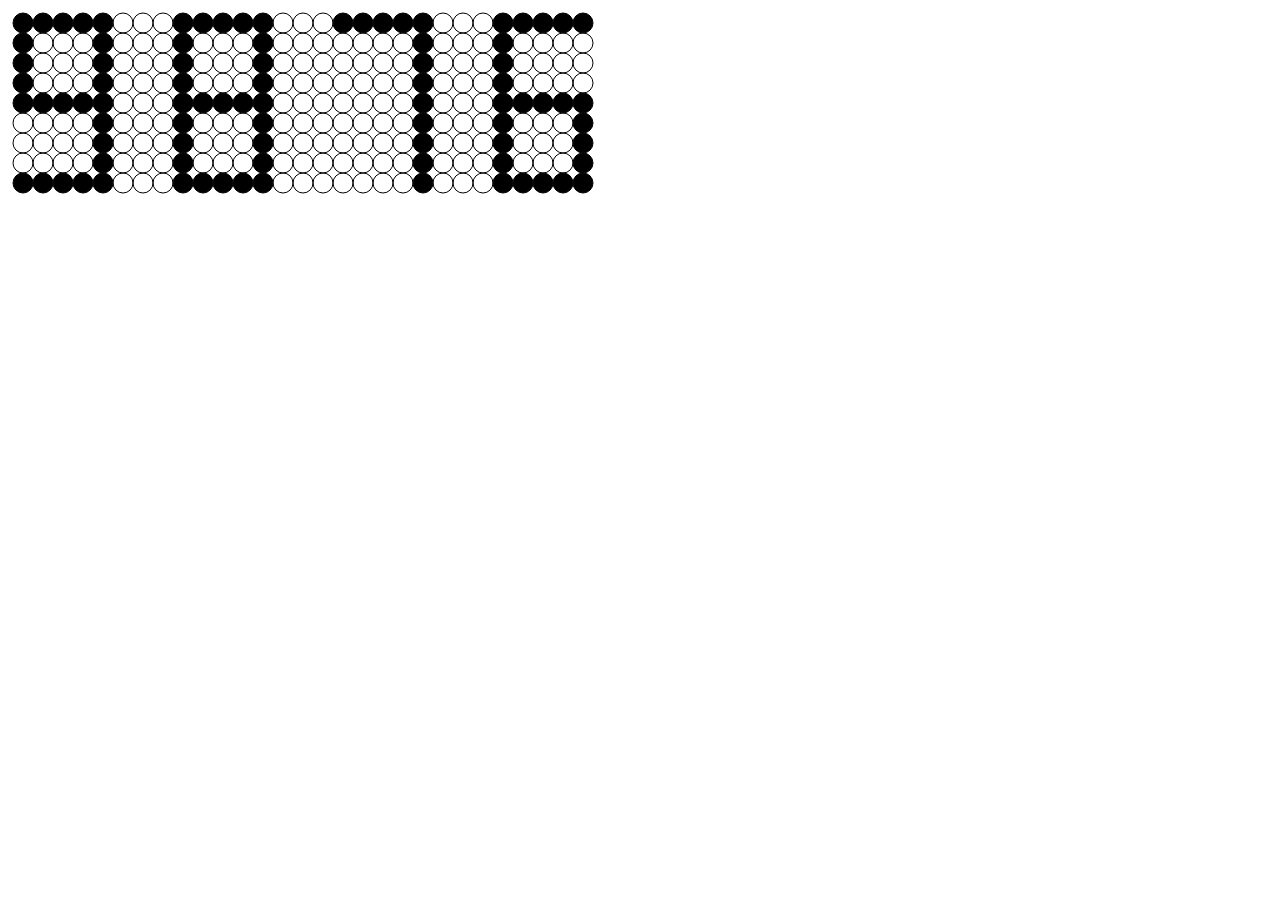
==== led-numbers/index.html @ cc3b3832 "Generate numbers from array in display" ====
<html>
    <head>
        <meta charset="utf-8">
        <title>LED Numbers</title>
        <link rel="stylesheet" href="style.css">
        <script src="https://ajax.googleapis.com/ajax/libs/jquery/3.3.1/jquery.min.js"></script>
        <script src="controls.js"></script>
    </head>
    <body>
        <div class="led-numbers">
            <div class="led-number">
                <svg width="800" height="600">
                    
                </svg>
        </div>
    </body>
    <script>
        // generate svg circle grid
        var svg = document.querySelector('svg');
        var svgNS = svg.namespaceURI;
        var circle;

        var paddingX = 15;
        var paddingY = 15;

        var r = 10;
        var dx = 2 * r;
        var dy = 2 * r;

        var n = 29;
        var m = 9;
        for (let i = 0; i < n; i++) {
            for (let j = 0; j < m; j++) {
                let cx = paddingX + dx * i;
                let cy = paddingY + dy * j;
                circle = document.createElementNS(svgNS, 'circle');
                circle.setAttributeNS(null, 'cx', cx);
                circle.setAttributeNS(null, 'cy', cy);
                circle.setAttributeNS(null, 'r', r);
                circle.setAttributeNS(null, 'fill', 'none');
                circle.setAttributeNS(null, 'stroke', 'black');
                circle.setAttributeNS(null, 'stroke-width', '1');
                circle.setAttributeNS(null, 'id', 'circle-' + i + '-' + j);
                svg.appendChild(circle);
            }
        }
    </script>
</html>
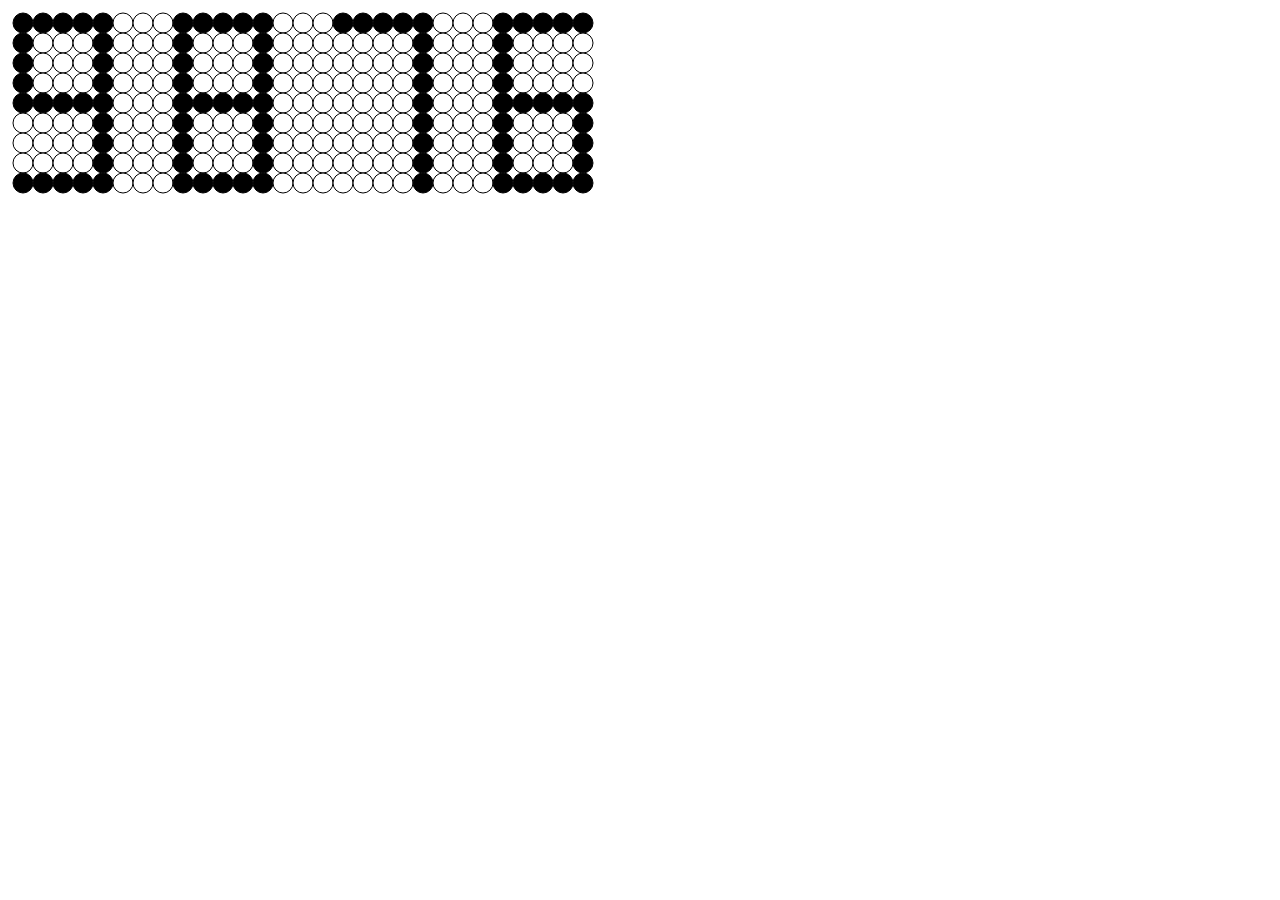
==== commit aee344ad: "Enable LED toggle on click" ====
--- a/led-numbers/index.html
+++ b/led-numbers/index.html
@@ -37,7 +37,7 @@
                 circle.setAttributeNS(null, 'cx', cx);
                 circle.setAttributeNS(null, 'cy', cy);
                 circle.setAttributeNS(null, 'r', r);
-                circle.setAttributeNS(null, 'fill', 'none');
+                circle.setAttributeNS(null, 'fill', 'rgb(255, 255, 255)');
                 circle.setAttributeNS(null, 'stroke', 'black');
                 circle.setAttributeNS(null, 'stroke-width', '1');
                 circle.setAttributeNS(null, 'id', 'circle-' + i + '-' + j);
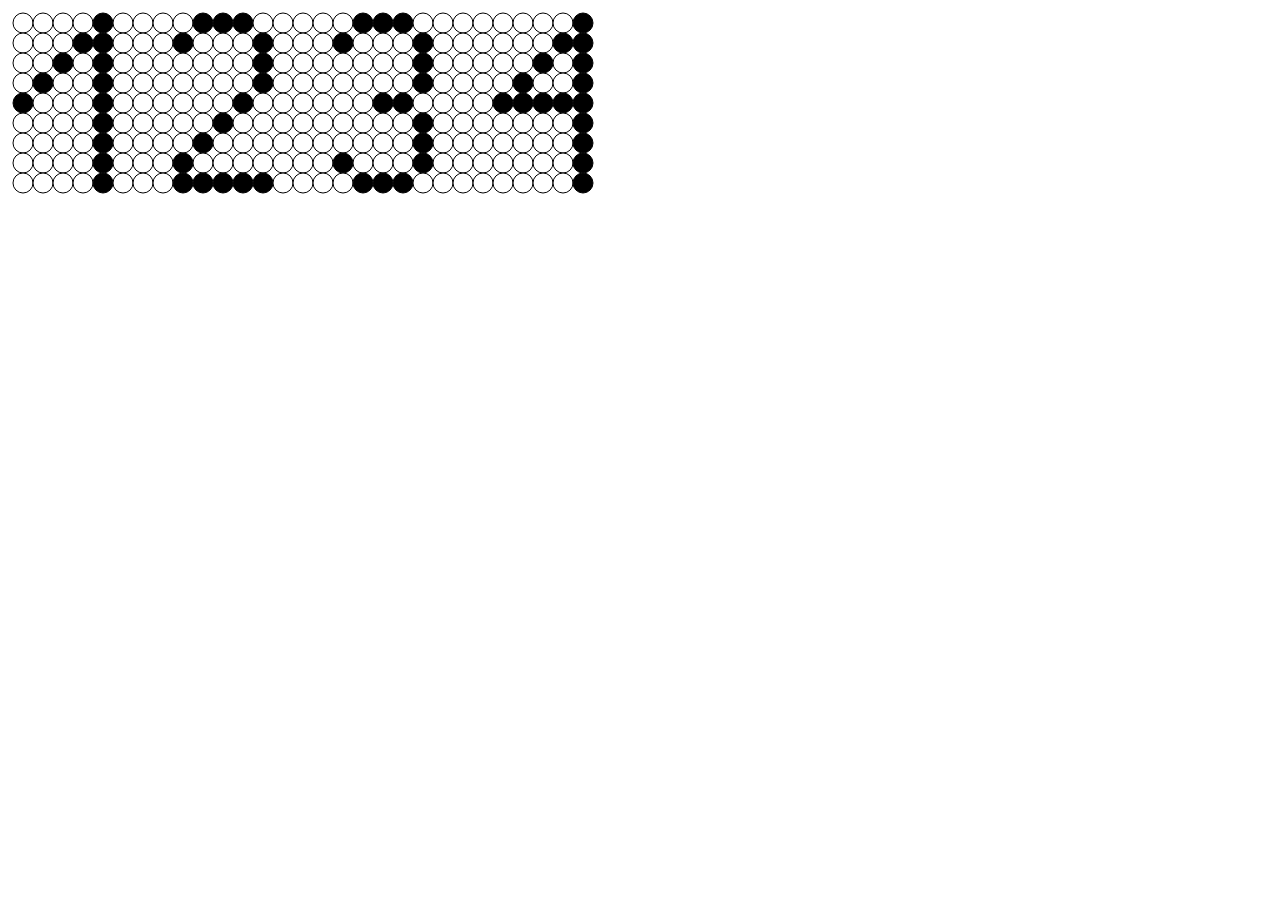
==== commit b1ebe385: "Implement animated dots on screen" ====
--- a/led-numbers/index.html
+++ b/led-numbers/index.html
@@ -41,6 +41,7 @@
                 circle.setAttributeNS(null, 'stroke', 'black');
                 circle.setAttributeNS(null, 'stroke-width', '1');
                 circle.setAttributeNS(null, 'id', 'circle-' + i + '-' + j);
+                circle.setAttributeNS(null, 'class', 'led-circle');
                 svg.appendChild(circle);
             }
         }
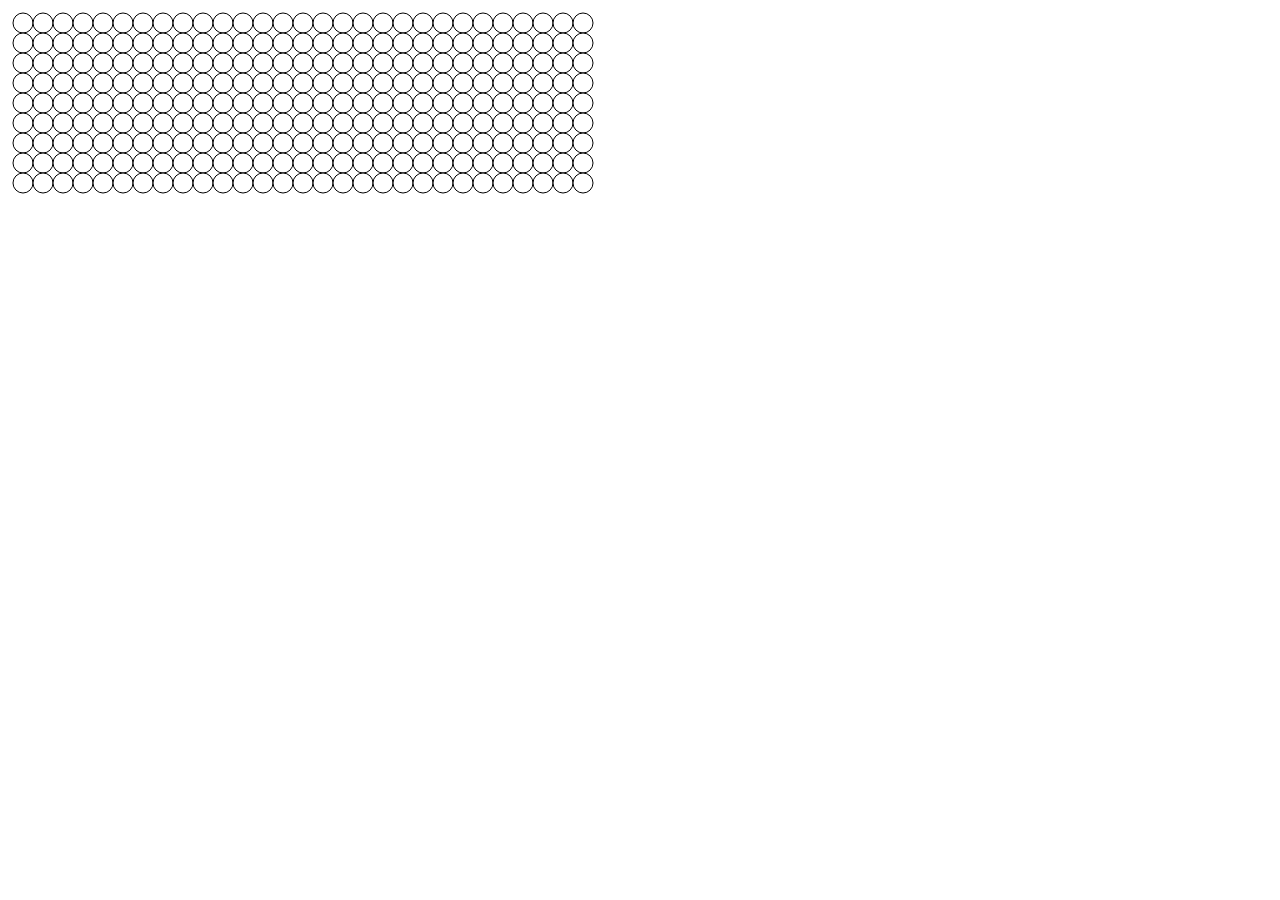
==== commit 83c529ff: "Include constants file to index.html" ====
--- a/led-numbers/index.html
+++ b/led-numbers/index.html
@@ -4,6 +4,7 @@
         <title>LED Numbers</title>
         <link rel="stylesheet" href="style.css">
         <script src="https://ajax.googleapis.com/ajax/libs/jquery/3.3.1/jquery.min.js"></script>
+        <script src="constants.js"></script>
         <script src="controls.js"></script>
     </head>
     <body>
--- a/led-numbers/style.css
+++ b/led-numbers/style.css
@@ -0,0 +1,3 @@
+.padding-top-5 {
+    padding-top: 5px;
+}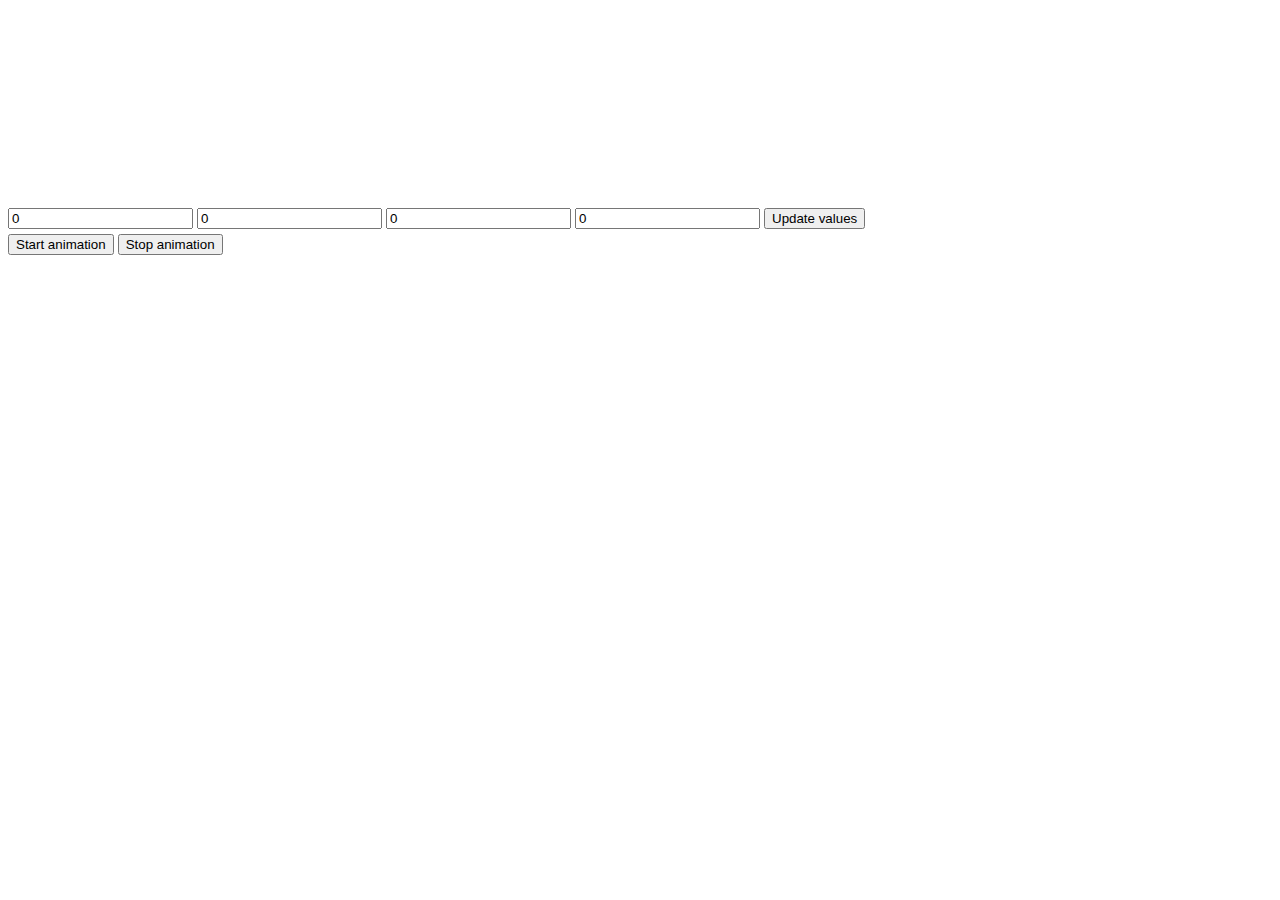
==== commit fa0c96c6: "Add animation start and stop controls" ====
--- a/led-numbers/index.html
+++ b/led-numbers/index.html
@@ -10,41 +10,21 @@
     <body>
         <div class="led-numbers">
             <div class="led-number">
-                <svg width="800" height="600">
-                    
-                </svg>
+                <svg width="800" height="200"></svg>
+        </div>
+        <div>
+            <input type="number" id="value-0" value="0" min="0">
+            <input type="number" id="value-1" value="0" min="0">
+            <input type="number" id="value-2" value="0" min="0">
+            <input type="number" id="value-3" value="0" min="0">
+            <button id="update-values">Update values</button>
+        </div>
+        <div class="padding-top-5">
+            <button id="start-animation">Start animation</button>
+            <button id="stop-animation">Stop animation</button>
         </div>
     </body>
     <script>
-        // generate svg circle grid
-        var svg = document.querySelector('svg');
-        var svgNS = svg.namespaceURI;
-        var circle;
 
-        var paddingX = 15;
-        var paddingY = 15;
-
-        var r = 10;
-        var dx = 2 * r;
-        var dy = 2 * r;
-
-        var n = 29;
-        var m = 9;
-        for (let i = 0; i < n; i++) {
-            for (let j = 0; j < m; j++) {
-                let cx = paddingX + dx * i;
-                let cy = paddingY + dy * j;
-                circle = document.createElementNS(svgNS, 'circle');
-                circle.setAttributeNS(null, 'cx', cx);
-                circle.setAttributeNS(null, 'cy', cy);
-                circle.setAttributeNS(null, 'r', r);
-                circle.setAttributeNS(null, 'fill', 'rgb(255, 255, 255)');
-                circle.setAttributeNS(null, 'stroke', 'black');
-                circle.setAttributeNS(null, 'stroke-width', '1');
-                circle.setAttributeNS(null, 'id', 'circle-' + i + '-' + j);
-                circle.setAttributeNS(null, 'class', 'led-circle');
-                svg.appendChild(circle);
-            }
-        }
     </script>
 </html>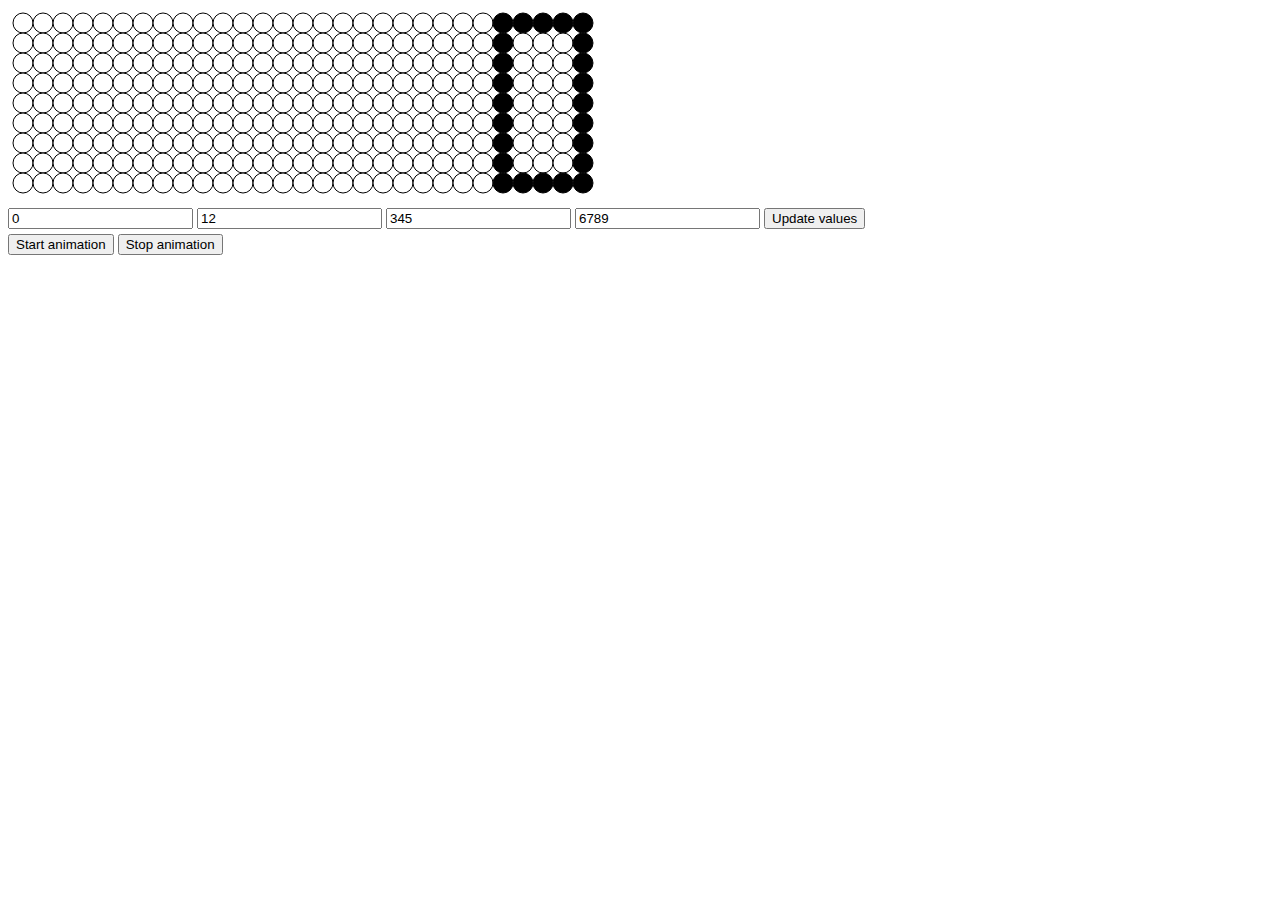
==== commit fc4de54d: "Update numbers and remove logging" ====
--- a/led-numbers/index.html
+++ b/led-numbers/index.html
@@ -14,9 +14,9 @@
         </div>
         <div>
             <input type="number" id="value-0" value="0" min="0">
-            <input type="number" id="value-1" value="0" min="0">
-            <input type="number" id="value-2" value="0" min="0">
-            <input type="number" id="value-3" value="0" min="0">
+            <input type="number" id="value-1" value="12" min="0">
+            <input type="number" id="value-2" value="345" min="0">
+            <input type="number" id="value-3" value="6789" min="0">
             <button id="update-values">Update values</button>
         </div>
         <div class="padding-top-5">
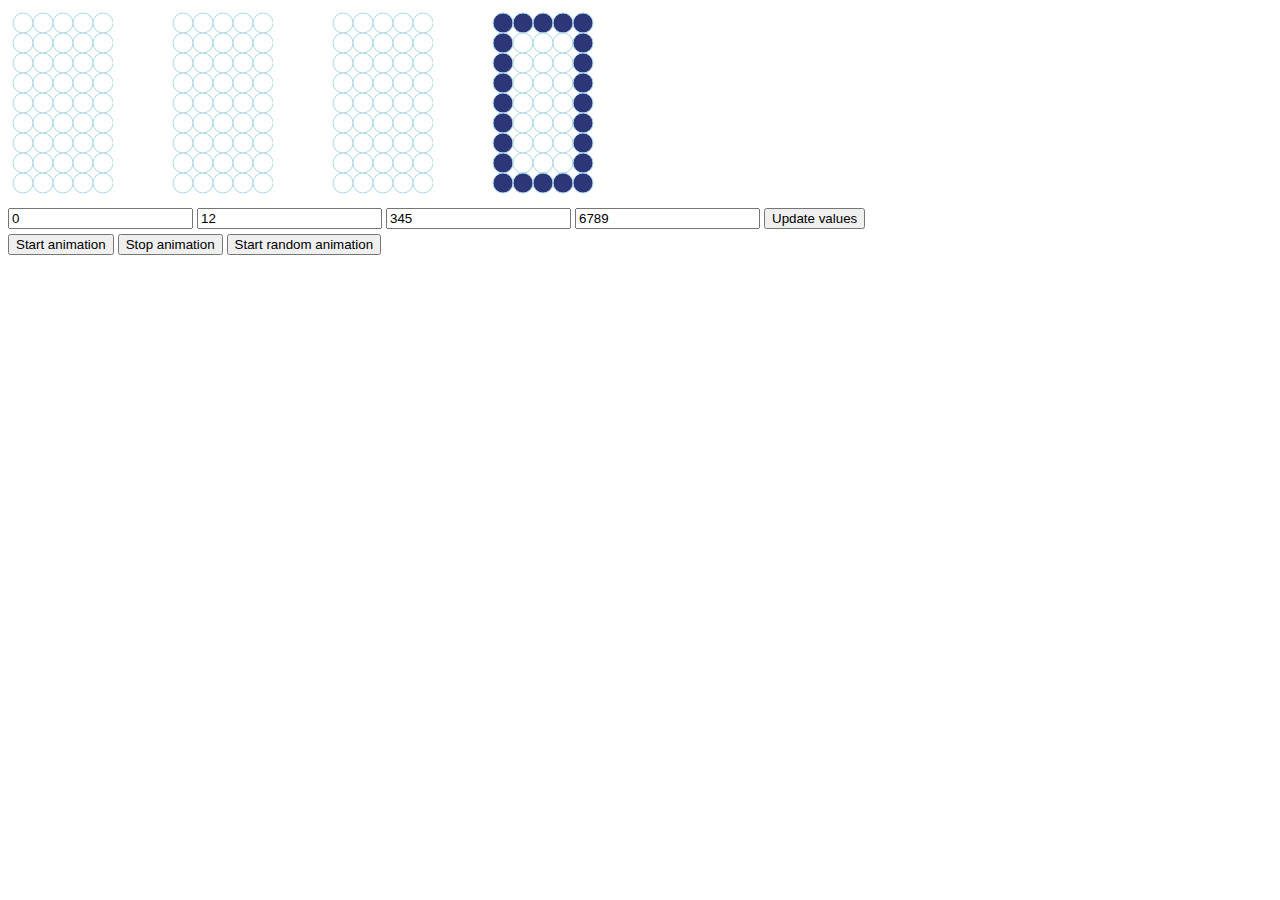
==== commit 36d50a53: "Add button for start random animation sequence" ====
--- a/led-numbers/index.html
+++ b/led-numbers/index.html
@@ -22,6 +22,7 @@
         <div class="padding-top-5">
             <button id="start-animation">Start animation</button>
             <button id="stop-animation">Stop animation</button>
+            <button id="start-animation-random">Start random animation</button>
         </div>
     </body>
     <script>
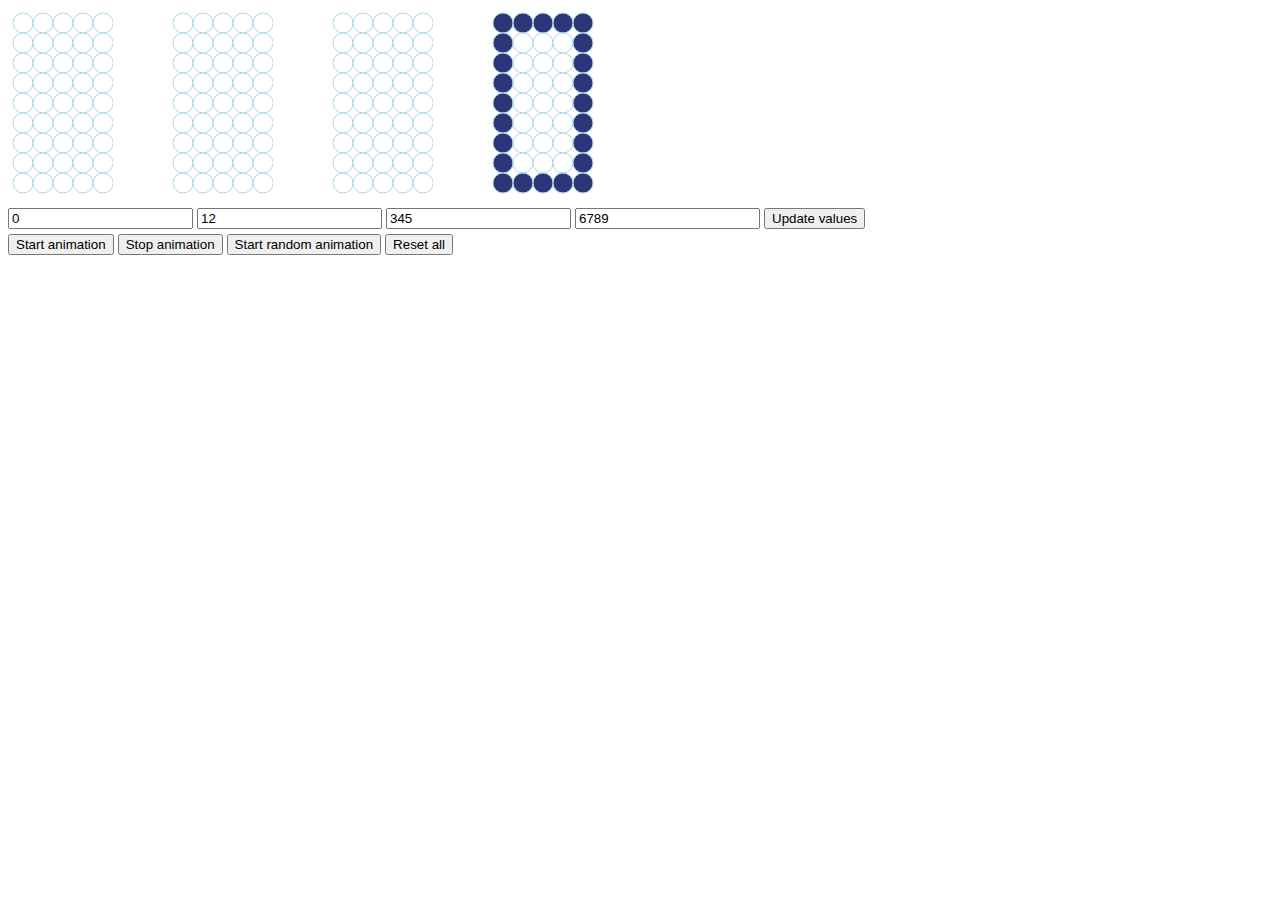
==== commit 4c5dd8c7: "Add the button for global reset" ====
--- a/led-numbers/index.html
+++ b/led-numbers/index.html
@@ -23,6 +23,7 @@
             <button id="start-animation">Start animation</button>
             <button id="stop-animation">Stop animation</button>
             <button id="start-animation-random">Start random animation</button>
+            <button id="reset-all">Reset all</button>
         </div>
     </body>
     <script>
